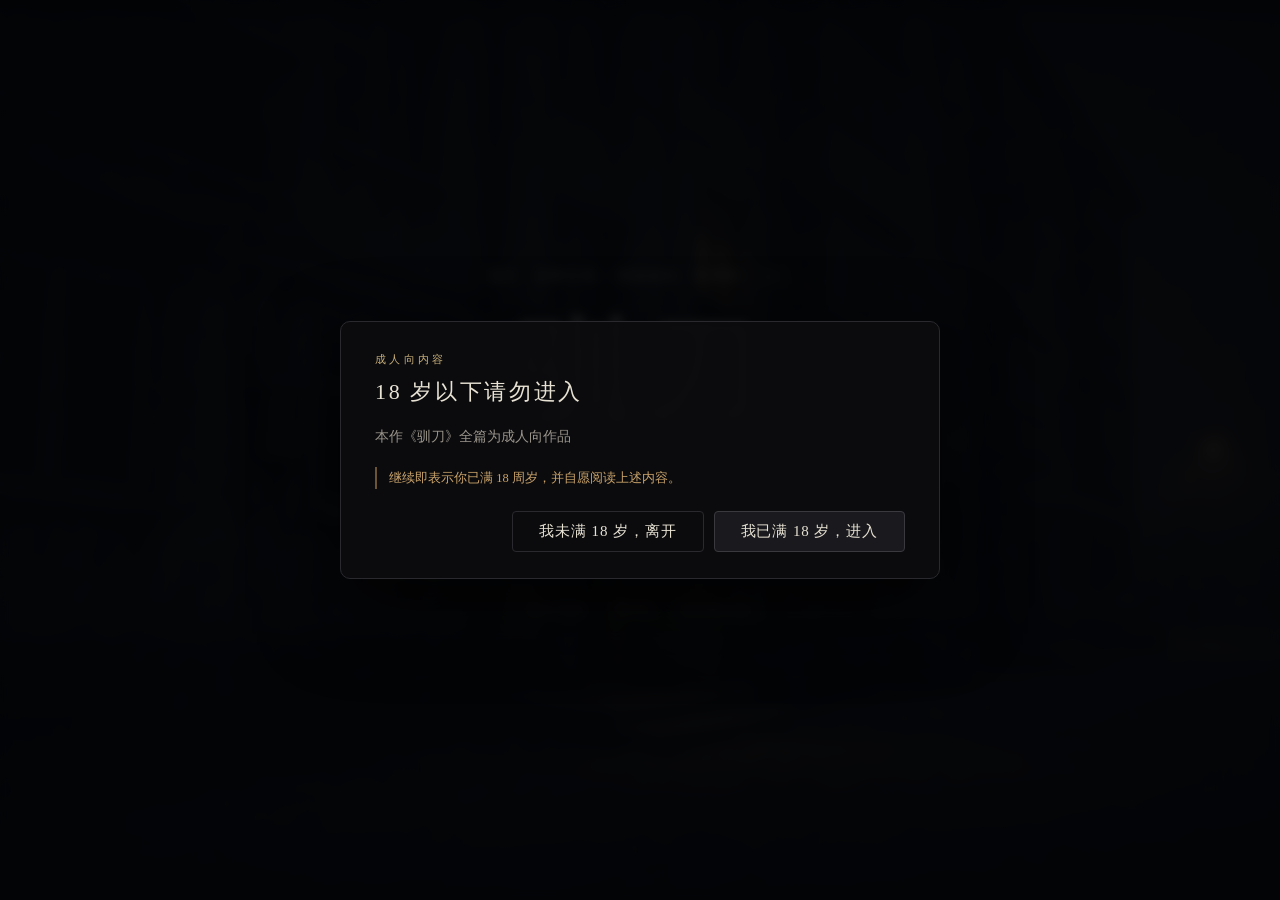
==== game/index.html @ f6200457 "v0.12：终章补上郑维成对峙戏，反派终于出场 04_扩章清单里的第一批。原来两条线第 6 章的流程是：   书房商量 → 找刘姐取证 → 回家 → 判定 8 个结局 郑维成从头到尾没露面，玩家查了六" ====
<!DOCTYPE html>
<html lang="zh-CN">
<head>
<meta charset="UTF-8">
<meta name="viewport" content="width=device-width, initial-scale=1.0, viewport-fit=cover">
<meta name="theme-color" content="#0a0b0d">
<meta name="color-scheme" content="dark">
<meta name="format-detection" content="telephone=no">
<meta name="apple-mobile-web-app-capable" content="yes">
<meta name="apple-mobile-web-app-status-bar-style" content="black-translucent">
<meta name="apple-mobile-web-app-title" content="驯刀">

<title>驯刀 · 现代都市文字游戏（18+）</title>
<meta name="description" content="《驯刀》是一部双线双视角的现代都市文字游戏。她是女儿，他是刀。二十个结局、二十七条称号、两篇手稿彩蛋，好感／执念／线索三维判定。全篇为成人向作品，仅面向 18 岁以上读者。">
<meta name="author" content="小妈不是妈">
<meta name="robots" content="index,follow">
<link rel="canonical" href="https://eryiwanwan.github.io/xundao/game/">

<!-- 社交卡片 -->
<meta property="og:type" content="website">
<meta property="og:site_name" content="驯刀">
<meta property="og:title" content="驯刀 · 现代都市文字游戏（18+）">
<meta property="og:description" content="双线双视角，二十个结局。她是女儿，他是刀。全篇成人向，18 岁以上可玩。">
<meta property="og:url" content="https://eryiwanwan.github.io/xundao/game/">
<meta property="og:image" content="https://eryiwanwan.github.io/xundao/game/assets/og.jpg">
<meta property="og:image:width" content="1200">
<meta property="og:image:height" content="630">
<meta property="og:locale" content="zh_CN">
<meta name="twitter:card" content="summary_large_image">
<meta name="twitter:title" content="驯刀 · 现代都市文字游戏（18+）">
<meta name="twitter:description" content="双线双视角，二十个结局。她是女儿，他是刀。全篇成人向，18 岁以上可玩。">
<meta name="twitter:image" content="https://eryiwanwan.github.io/xundao/game/assets/og.jpg">
<meta name="twitter:creator" content="@eryiwanwan">

<!-- 图标与站点清单（添加到主屏幕后全屏运行） -->
<link rel="icon" href="assets/favicon.png" type="image/png">
<link rel="apple-touch-icon" href="assets/apple-touch-icon.png">
<link rel="manifest" href="manifest.webmanifest">

<link rel="preload" as="image" href="assets/bg/title_stairs.jpg">
<link rel="stylesheet" href="style.css?v=017">
<style>
  /* 首屏底色：样式表加载完成前不要闪白 */
  html, body { margin: 0; background: #0a0b0d; color: #e8e6e3; }
  #boot {
    position: fixed; inset: 0; z-index: 999;
    display: flex; align-items: center; justify-content: center;
    background: #0a0b0d; color: #6f6a63;
    font: 400 13px/1.9 "Songti SC", "Noto Serif SC", serif;
    letter-spacing: .28em; transition: opacity .5s ease;
  }
  #boot.gone { opacity: 0; pointer-events: none; }
  .nojs { position: fixed; inset: 0; display: flex; align-items: center;
    justify-content: center; padding: 2em; text-align: center; }
</style>
</head>
<body>
  <div id="bg"></div>           <!-- 背景色层（兜底） -->
  <div id="bgimg"></div>         <!-- 背景图层（在背景色之上） -->
  <div id="chars"></div>         <!-- 立绘层（在背景图之上，文字之下） -->
  <div id="hud"></div>
  <div id="stage"></div>
  <audio id="bgm" loop preload="auto"></audio>   <!-- 背景音乐 -->
  <audio id="sfx" preload="none"></audio>       <!-- 单次音效 -->

  <div id="boot">正在落雪</div>
  <noscript>
    <div class="nojs">《驯刀》需要 JavaScript 才能阅读。<br>请在浏览器设置里开启后刷新页面。</div>
  </noscript>

  <!-- 顺序很重要：先加载彩蛋数据与剧情数据，再加载引擎 -->
  <script src="eggs.js?v=017"></script>
  <script src="story.js?v=017"></script>
  <script src="engine.js?v=017"></script>
  <script>
    /* 引擎渲染完封面后收起启动遮罩；网络慢也不卡住入口 */
    (function(){
      var b = document.getElementById('boot');
      function hide(){
        if(!b || b.classList.contains('gone')) return;
        b.classList.add('gone');
        setTimeout(function(){ if(b.parentNode) b.parentNode.removeChild(b); }, 600);
      }
      if(document.readyState === 'complete') setTimeout(hide, 120);
      else window.addEventListener('load', function(){ setTimeout(hide, 120); });
      setTimeout(hide, 2500);
    })();
  </script>
</body>
</html>
---- game/style.css ----
/* 驯刀 · Demo 样式（夜色悬疑向，扁平，无装饰特效） */

* { box-sizing: border-box; margin: 0; padding: 0; }
:root{
  --bg: #0a0b0d;
  --ink: #e8e2d4;
  --ink-dim: #9a948a;
  --line: #2a2a2e;
  --wan: #9fb8d4;   /* 万宁线强调：冷青蓝 */
  --jiang: #d49b8a; /* 江野线强调：钝红 */
  --accent: #c9b07a;
}
html, body { height: 100%; }
body{
  background: var(--bg);
  color: var(--ink);
  font-family: "Noto Serif SC","Source Han Serif SC","Songti SC","SimSun",serif;
  -webkit-font-smoothing: antialiased;
  overflow: hidden;
}
#bg{
  position: fixed; inset: 0; z-index: 0;
  background: #0a0b0d;
  transition: background 1.2s ease;
}
/* 背景图层：在 #bg 之上，无素材时透明露出背景色 */
#bgimg{
  position: fixed; inset: 0; z-index: 1;
  background-repeat: no-repeat;
  background-size: cover;
  background-position: center;
  opacity: 0;
  transition: opacity 1.2s ease, background-image .6s ease;
  pointer-events: none;
}
/* 立绘层：在背景图之上，文字之下；可叠加多个角色（左/右） */
#chars{
  position: fixed; inset: 0; z-index: 3;
  pointer-events: none;
}
#chars .char{
  position: absolute;
  bottom: 0;                          /* 全身立绘脚着地 */
  width: 38vw; height: 100vh;         /* 收窄：人物不占满屏幕，契合场景比例 */
  max-width: 520px;
  min-width: 280px;
  background-repeat: no-repeat;
  background-position: bottom center; /* 图底部贴屏幕底部，人物头在中上部 */
  background-size: contain;
  filter: drop-shadow(0 6px 20px rgba(0,0,0,.5));
  opacity: 0;
  animation: char-in .5s ease forwards;
}
#chars .char.left{ left: 2vw; }
#chars .char.right{ right: 2vw; }
@keyframes char-in{ from{opacity:0; transform: translateY(8px)} to{opacity:1; transform:none} }
#hud{
  position: fixed; top: 0; left: 0; right: 0; z-index: 10;
  display: flex; justify-content: space-between; align-items: center;
  padding: 14px 22px; font-size: 13px; color: var(--ink-dim);
  background: linear-gradient(to bottom, rgba(0,0,0,.5), transparent);
  pointer-events: none;
}
#hud .hud-left{ letter-spacing: .12em; }
#hud .hud-right{ display: flex; align-items: center; gap: 14px; pointer-events: auto; }
.chip{ padding: 3px 10px; border: 1px solid var(--line); border-radius: 14px; }
.chip b{ color: var(--accent); margin-left: 4px; }
.mini{
  background: transparent; color: var(--ink-dim); border: 1px solid var(--line);
  padding: 4px 12px; border-radius: 14px; font-size: 12px; cursor: pointer;
  font-family: inherit;
}
.mini:hover{ color: var(--ink); border-color: #444; }

#stage{
  position: relative; z-index: 5;
  min-height: 100vh; display: flex; align-items: center; justify-content: center;
  padding: 60px 24px 40px;
}

/* ---------- 标题屏 ---------- */
.title-wrap{ text-align: center; max-width: 560px; }
.title-main{
  font-size: 64px; letter-spacing: .3em; font-weight: 500;
  color: var(--ink); margin-bottom: 14px;
  text-indent: .3em;
}
.title-sub{ color: var(--ink-dim); font-size: 15px; letter-spacing: .1em; margin-bottom: 4px; }
.title-ver{ color: #5a5650; font-size: 12px; margin-bottom: 38px; }
.btn-row{ display: flex; gap: 12px; justify-content: center; flex-wrap: wrap; margin-bottom: 28px; }
.btn{
  background: transparent; color: var(--ink); border: 1px solid var(--line);
  padding: 10px 26px; font-size: 15px; border-radius: 4px; cursor: pointer;
  font-family: inherit; letter-spacing: .06em;
}
.btn:hover{ border-color: var(--accent); color: var(--accent); }
.btn.primary{ background: #1a1a1e; border-color: #3a3a3e; }
.btn.ghost{ color: var(--ink-dim); border-color: transparent; }
.btn.ghost:hover{ color: var(--ink); border-color: var(--line); }
.title-tip{ color: #555048; font-size: 12px; }
.title-devlink{ margin-top: 22px; }
.title-devlink a{ color: #5a5650; font-size: 12px; text-decoration: none; border-bottom: 1px dashed #3a3a3e; }
.title-devlink a:hover{ color: var(--accent); border-color: var(--accent); }

/* ---------- 视角选择 ---------- */
.ls-wrap{
  text-align: center; max-width: 880px;
  background: rgba(9,9,12,.90); border: 1px solid var(--line);
  border-radius: 12px; padding: 40px 44px; box-shadow: 0 24px 70px rgba(0,0,0,.6);
}
.ls-title{ font-size: 18px; color: var(--ink-dim); letter-spacing: .2em; margin-bottom: 36px; }
.ls-cards{ display: flex; gap: 24px; justify-content: center; flex-wrap: wrap; margin-bottom: 36px; }
.ls-card{
  width: 280px; padding: 30px 26px; border: 1px solid var(--line); border-radius: 8px;
  cursor: pointer; text-align: left; background: rgba(22,22,27,.82);
  transition: transform .2s, border-color .2s;
}
.ls-card:hover{ transform: translateY(-4px); }
.ls-card.wan:hover{ border-color: var(--wan); }
.ls-card.jiang:hover{ border-color: var(--jiang); }
.ls-name{ font-size: 30px; letter-spacing: .12em; margin-bottom: 6px; }
.ls-card.wan .ls-name{ color: var(--wan); }
.ls-card.jiang .ls-name{ color: var(--jiang); }
.ls-tag{ font-size: 13px; color: var(--ink-dim); letter-spacing: .1em; margin-bottom: 18px; }
.ls-desc{ font-size: 14px; line-height: 1.8; color: var(--ink); }

/* ---------- 问卷 ---------- */
.quiz-wrap{
  max-width: 620px; width: 100%; text-align: center;
  background: rgba(9,9,12,.90); border: 1px solid var(--line);
  border-radius: 12px; padding: 44px 48px; box-shadow: 0 24px 70px rgba(0,0,0,.6);
}
.quiz-progress{ color: var(--ink-dim); font-size: 12px; letter-spacing: .2em; margin-bottom: 30px; }
.quiz-q{ font-size: 22px; line-height: 1.8; margin-bottom: 34px; color: var(--ink); }
.quiz-opts{ display: flex; flex-direction: column; gap: 12px; }
.q-opt{
  background: rgba(26,26,31,.85); border: 1px solid var(--line); color: var(--ink);
  padding: 14px 20px; border-radius: 6px; cursor: pointer; font-family: inherit;
  font-size: 15px; text-align: left; display: flex; justify-content: space-between; align-items: center;
  transition: border-color .15s, background .15s;
}
.q-opt:hover{ border-color: var(--accent); background: rgba(40,38,30,.4); }
/* 问卷选项不再显示好感度数值（q-fav 已废弃） */

/* ---------- 正文 ---------- */
/* 全屏压暗层：让文字在复杂背景图上依然清晰；只在有对话框/选项时出现 */
.dialog::before, .choice-wrap::before{
  content: ""; position: fixed; inset: 0; z-index: -1; pointer-events: none;
  background:
    linear-gradient(to top, rgba(4,5,7,.95) 0%, rgba(4,5,7,.88) 26%, rgba(4,5,7,.62) 48%, rgba(4,5,7,.20) 70%, rgba(4,5,7,0) 88%),
    radial-gradient(130% 90% at 50% 100%, rgba(4,5,7,.50) 0%, rgba(4,5,7,0) 58%);
}
.dialog{
  max-width: 720px; width: 100%; cursor: pointer;
  display: flex; flex-direction: column; gap: 14px;
  align-self: flex-end;            /* 文字落在屏幕下方（叠在压暗层最深处） */
  margin-bottom: 5vh;
}
.speaker{ font-size: 14px; letter-spacing: .15em; color: var(--accent);
  text-shadow: 0 2px 12px rgba(0,0,0,.9); }
.dialog.wan .speaker{ color: var(--wan); }
.text{ font-size: 19px; line-height: 2; color: var(--ink); min-height: 1.5em;
  text-shadow: 0 2px 14px rgba(0,0,0,.92), 0 0 2px rgba(0,0,0,.65); }
.text.letter{
  font-style: italic; color: var(--accent);
  border-left: 2px solid var(--accent); padding-left: 16px; margin-left: 4px;
}
.cursor{ align-self: flex-end; color: var(--ink-dim); font-size: 12px; animation: blink 1.1s infinite; }
@keyframes blink{ 0%,50%{opacity:1} 51%,100%{opacity:0} }

/* ---------- 选项 ---------- */
.choice-wrap{ max-width: 680px; width: 100%; align-self: flex-end; margin-bottom: 6vh; }
.choice-q{ font-size: 16px; color: var(--ink-dim); margin-bottom: 20px; letter-spacing: .08em; }
.choice-opts{ display: flex; flex-direction: column; gap: 12px; }
.c-opt{
  background: rgba(24,24,29,.80); border: 1px solid var(--line); color: var(--ink);
  padding: 16px 20px; border-radius: 6px; cursor: pointer; font-family: inherit;
  text-align: left; display: flex; flex-direction: column; gap: 6px;
  transition: border-color .15s, background .15s;
}
.c-opt:hover{ border-color: var(--accent); background: rgba(40,38,30,.4); }
.c-opt-label{ font-size: 16px; line-height: 1.6; }
/* 选项不再显示补充说明和好感度（c-hint 已废弃） */

/* ---------- 结算 ---------- */
.end-wrap{
  max-width: 620px; width: 100%; text-align: center;
  background: rgba(10,10,13,.95); border: 1px solid var(--line);
  border-radius: 10px; padding: 34px 36px; max-height: 86vh; overflow-y: auto;
  box-shadow: 0 24px 70px rgba(0,0,0,.65);
}
.end-wrap::-webkit-scrollbar{ width: 6px; }
.end-wrap::-webkit-scrollbar-thumb{ background: #2a2a2e; border-radius: 3px; }
.end-chap{ font-size: 28px; letter-spacing: .2em; color: var(--accent); margin-bottom: 16px; }
.end-fav{ font-size: 18px; color: var(--ink); margin-bottom: 6px; }
.end-fav b{ font-size: 32px; color: var(--accent); }
.end-thr{ color: var(--ink-dim); font-size: 13px; }
.end-title{ color: var(--ink-dim); font-size: 13px; letter-spacing: .15em; margin: 30px 0 14px; }
.end-log{ text-align: left; background: rgba(20,20,24,.4); border: 1px solid var(--line); border-radius: 6px; padding: 18px 20px; margin-bottom: 24px; }
.log-row{ font-size: 13px; line-height: 1.9; color: var(--ink); }
.log-tag{ display: inline-block; width: 42px; color: var(--ink-dim); font-size: 11px; }
/* 结算回溯不再显示每项好感度加减（log-fav 已废弃） */
.end-note{ color: var(--ink-dim); font-size: 13px; margin-bottom: 28px; line-height: 1.8; }

/* ============================================================
   v0.4 新增：封面 / 图鉴 / 称号 / 番外 / 结局结算
   ============================================================ */

/* ---------- 封面 ---------- */
.cover{
  --pad-x: clamp(22px, 7vw, 118px);
  position: relative; width: 100%;
  flex: 1 1 auto; align-self: stretch;      /* 撑满 #stage 内容区，避免 vh 计算误差 */
  display: flex; flex-direction: column;
  align-items: center; justify-content: center;
  padding: 0 var(--pad-x) clamp(18px, 4vh, 40px);
  text-align: center;
}
.scrim{
  position: fixed; inset: 0; z-index: -1; pointer-events: none;
  background:
    radial-gradient(118% 88% at 50% 46%, rgba(6,7,9,.34) 0%, rgba(6,7,9,.66) 56%, rgba(6,7,9,.92) 100%),
    linear-gradient(0deg, rgba(6,7,9,.86) 0%, rgba(6,7,9,.22) 46%, rgba(6,7,9,.40) 100%);
}
.cover-inner{
  position: relative; z-index: 2; width: 100%;
  display: flex; flex-direction: column; align-items: center;
  text-align: center;
}

/* 顶部：类型说明 + 分级角标，同一行居中 */
.cover-top{
  display: flex; align-items: center; justify-content: center;
  flex-wrap: wrap; gap: 8px 14px;
  margin-bottom: clamp(14px, 2.8vh, 26px);
}
.cover-kicker{
  font-size: clamp(11px, 1vw, 13px); letter-spacing: .18em;
  color: #b1a897; line-height: 1.7;
}
.cover-rating{
  flex: 0 0 auto; font-size: 10.5px; letter-spacing: .12em; color: #c9b07a;
  border: 1px solid #4a4234; border-radius: 2px; padding: 2px 7px; opacity: .9;
}

/* 主标题 */
.cover-title{
  font-size: clamp(58px, 8.8vw, 126px);
  font-weight: 500; line-height: 1; letter-spacing: .12em; text-indent: .12em;
  color: #f7f1e5;
  text-shadow: 0 10px 50px rgba(0,0,0,.78);
  margin-bottom: clamp(14px, 2.2vh, 22px);
}
.cover-rule{
  width: 96px; height: 1px; margin: 0 auto clamp(14px, 2.4vh, 20px);
  background: linear-gradient(90deg, transparent 0%, var(--accent) 50%, transparent 100%);
}
.cover-quote{
  font-size: clamp(13px, 1.15vw, 15px); line-height: 1.95; letter-spacing: .05em;
  color: #b4ac9d; max-width: 30em; margin: 0 auto clamp(22px, 4.4vh, 38px);
}

/* 按钮 */
.cover-btns{
  display: flex; flex-wrap: wrap; justify-content: center;
  gap: 10px; max-width: 700px; margin: 0 auto clamp(18px, 3.2vh, 26px);
}
.cover-btns .btn{
  min-width: 116px; padding: 11px 22px; font-size: 15px;
  background: rgba(12,12,15,.55); border-color: rgba(255,255,255,.10);
  -webkit-backdrop-filter: blur(6px); backdrop-filter: blur(6px);
}
.cover-btns .btn:hover{ background: rgba(30,28,23,.72); border-color: rgba(201,176,122,.5); }
.cover-btns .btn.primary{
  background: linear-gradient(180deg, rgba(68,58,39,.92), rgba(34,30,22,.94));
  border-color: #7a6640; color: #f4ead4;
}
.cover-btns .btn.primary:hover{ border-color: var(--accent); background: linear-gradient(180deg, rgba(82,70,46,.95), rgba(40,35,25,.95)); }
.btn-badge{ font-size: 11px; color: #8d877c; margin-left: 8px; letter-spacing: .02em; }
.cover-btns .btn.primary .btn-badge{ color: #cbb27d; }

/* 底部小链接：居中一行 */
.cover-devlink{
  display: flex; flex-wrap: wrap; align-items: center; justify-content: center;
  gap: 6px 12px; font-size: 11.5px;
}
.cover-devlink .sep{ color: #35322d; }
.cover-devlink a{ color: #6f6962; text-decoration: none; border-bottom: 1px dashed #35322d; }
.cover-devlink a:hover{ color: var(--accent); border-color: var(--accent); }
.cover .dot{ color: #3f3b36; }

/* ---------- 通用面板（图鉴 / 称号 / 番外） ---------- */
.panel-wrap{
  width: 100%; max-width: 1000px; max-height: 86vh;
  display: flex; flex-direction: column; text-align: left;
  background: rgba(10,10,13,.96); border: 1px solid var(--line); border-radius: 10px;
  box-shadow: 0 24px 70px rgba(0,0,0,.65); backdrop-filter: blur(10px);
}
.panel-head{
  display: flex; justify-content: space-between; align-items: center;
  padding: 18px 22px 14px; border-bottom: 1px solid var(--line);
}
.panel-title{ font-size: 20px; letter-spacing: .2em; color: var(--ink); }
.panel-sub{ font-size: 12px; color: var(--ink-dim); letter-spacing: .1em; margin-left: 10px; }
.tabs{ display: flex; gap: 8px; padding: 14px 22px 4px; flex-wrap: wrap; }
.tab{
  background: transparent; border: 1px solid var(--line); color: var(--ink-dim);
  padding: 6px 14px; border-radius: 14px; font-size: 13px; cursor: pointer; font-family: inherit;
}
.tab b{ color: #6f6a62; font-weight: 400; margin-left: 4px; }
.tab:hover{ color: var(--ink); }
.tab.on{ color: var(--accent); border-color: var(--accent); }
.tab.on b{ color: var(--accent); }
.panel-body{ overflow-y: auto; padding: 16px 22px 22px; }
.panel-body::-webkit-scrollbar{ width: 6px; }
.panel-body::-webkit-scrollbar-thumb{ background: #2a2a2e; border-radius: 3px; }
.panel-tip{ margin-top: 22px; font-size: 12px; color: #5a5650; text-align: center; }

.grid{ display: grid; grid-template-columns: repeat(auto-fill, minmax(190px, 1fr)); gap: 14px; }
.card{ background: rgba(24,24,28,.85); border: 1px solid var(--line); border-radius: 8px; padding: 10px; }
.thumb{
  height: 112px; border-radius: 5px; margin-bottom: 10px;
  background-color: #0b0c0f; background-size: cover; background-position: center;
}
.thumb.char{ height: 156px; background-size: contain; background-repeat: no-repeat; background-position: bottom center; }
.card.locked .thumb{ filter: grayscale(1) brightness(.28); }
.card-name{ font-size: 14px; color: var(--ink); margin-bottom: 6px; letter-spacing: .05em; }
.card-desc{ font-size: 12px; line-height: 1.7; color: var(--ink-dim); }
.card.locked .card-name, .card.locked .card-desc{ color: #57524b; }

.lore-list{ display: flex; flex-direction: column; gap: 12px; }
.lore-item{ border-left: 2px solid var(--accent); padding: 2px 0 2px 14px; }
.lore-item.locked{ border-color: #2a2a2e; }
.lore-name{ font-size: 14px; color: var(--ink); margin-bottom: 4px; letter-spacing: .06em; }
.lore-item.locked .lore-name{ color: #4a4640; }
.lore-desc{ font-size: 12.5px; line-height: 1.85; color: var(--ink-dim); }

.title-list{ display: flex; flex-direction: column; gap: 10px; }
.title-row{ display: flex; gap: 14px; align-items: flex-start; background: rgba(24,24,28,.85); border: 1px solid var(--line); border-radius: 8px; padding: 13px 16px; }
.tr-badge{ color: var(--accent); font-size: 14px; line-height: 1.5; width: 12px; }
.title-row.locked .tr-badge{ color: #3a3a3e; }
.tr-name{ font-size: 14px; color: var(--ink); margin-bottom: 4px; letter-spacing: .1em; }
.title-row.locked .tr-name{ color: #57524b; }
.tr-desc{ font-size: 12.5px; color: var(--ink-dim); line-height: 1.7; }

.ex-list{ display: flex; flex-direction: column; gap: 12px; }
.ex-card{
  position: relative; background: rgba(24,24,28,.85); border: 1px solid var(--line);
  border-radius: 8px; padding: 18px 20px 34px; cursor: pointer;
  transition: border-color .15s, transform .15s;
}
.ex-card:hover{ border-color: var(--accent); transform: translateX(2px); }
.ex-card.locked{ cursor: default; opacity: .58; }
.ex-card.locked:hover{ border-color: var(--line); transform: none; }
.ex-name{ font-size: 19px; letter-spacing: .1em; color: var(--ink); margin-bottom: 5px; }
.ex-sub{ font-size: 12px; color: var(--ink-dim); letter-spacing: .1em; margin-bottom: 10px; }
.ex-desc{ font-size: 13.5px; line-height: 1.8; color: var(--ink-dim); }
.ex-go{ position: absolute; right: 18px; bottom: 14px; font-size: 12px; color: var(--accent); }
.ex-lock{ position: absolute; right: 18px; bottom: 14px; font-size: 12px; color: #4a4640; }

/* ---------- 结局结算（覆盖旧 .end-* 规则） ---------- */
.end-kicker{ font-size: 12px; letter-spacing: .3em; color: var(--ink-dim); margin-bottom: 12px; }
.end-title{ font-size: 34px; letter-spacing: .16em; color: var(--accent); margin: 0 0 10px; font-weight: 500; }
.end-line{ font-size: 14px; color: var(--ink-dim); margin-bottom: 26px; line-height: 1.8; }
.end-sub{ font-size: 12px; color: #5a5650; letter-spacing: .22em; margin-bottom: 10px; }
.unlock-box{
  border: 1px solid #3b3427; background: rgba(52,45,30,.22);
  border-radius: 8px; padding: 14px 18px; margin-bottom: 24px; text-align: left;
}
.unlock-head{ font-size: 12px; color: var(--accent); letter-spacing: .22em; margin-bottom: 8px; }
.unlock-row{ font-size: 13px; color: var(--ink); line-height: 1.95; }
.unlock-row b{ color: var(--accent); margin-right: 10px; }
.unlock-row span{ color: var(--ink-dim); font-size: 12px; }


/* ---------- 手机竖屏（封面单独在文件末尾统一处理） ---------- */
@media (max-width: 620px){
  #stage{ padding: 52px 18px 24px; }
  .panel-wrap{ max-height: 88vh; max-height: 88dvh; }
  .grid{ grid-template-columns: repeat(auto-fill, minmax(140px, 1fr)); gap: 10px; }
  .thumb{ height: 92px; }
  .thumb.char{ height: 120px; }
  .dialog{ margin-bottom: 3vh; }
  .text{ font-size: 17px; line-height: 1.95; }
  .end-wrap{ padding: 26px 20px; }
  .end-title{ font-size: 26px; }
}

/* ============================================================
   v0.5：成人向开关 / 年龄确认
   ============================================================ */
.adult-link{ color: #5a5650; }
.adult-link.on{ color: var(--accent); border-color: #4a4234; }
.adult-link.on::before{ content: "18+ · "; color: var(--accent); letter-spacing: .06em; }

.age-mask{
  position: fixed; inset: 0; z-index: 90;
  display: flex; align-items: center; justify-content: center;
  background: rgba(3,4,6,.86); backdrop-filter: blur(6px);
  animation: ageIn .18s ease-out;
}
@keyframes ageIn{ from{ opacity: 0; } to{ opacity: 1; } }
.age-box{
  width: min(600px, calc(100vw - 48px));
  background: rgba(12,12,15,.98); border: 1px solid var(--line);
  border-radius: 10px; padding: 30px 34px 26px; text-align: left;
  box-shadow: 0 30px 80px rgba(0,0,0,.7);
}
.age-kicker{ font-size: 11px; letter-spacing: .3em; color: var(--accent); margin-bottom: 10px; }
.age-title{ font-size: 22px; letter-spacing: .12em; color: var(--ink); margin-bottom: 16px; }
.age-text{ font-size: 13.5px; line-height: 2.05; color: var(--ink-dim); margin-bottom: 16px; }
.age-warn{
  font-size: 12.5px; line-height: 1.8; color: #c9a36a;
  border-left: 2px solid #6b5535; padding-left: 12px; margin-bottom: 22px;
}
.age-btns{ display: flex; gap: 10px; justify-content: flex-end; flex-wrap: wrap; }

/* ---------- 福利码 ---------- */
.gift-input{
  width: 100%; box-sizing: border-box;
  background: rgba(255,255,255,.04); border: 1px solid var(--line);
  border-radius: 8px; padding: 12px 14px; margin-bottom: 8px;
  color: var(--ink); font-family: inherit; font-size: 15px; letter-spacing: .18em;
  outline: none; transition: border-color .16s ease, background .16s ease;
}
.gift-input::placeholder{ color: #5c5750; letter-spacing: .06em; }
.gift-input:focus{ border-color: var(--accent); background: rgba(255,255,255,.06); }
.gift-err{ min-height: 18px; font-size: 12px; color: #d4736a; margin-bottom: 12px; }
.gift-rows{ display: grid; gap: 8px; margin: 4px 0 20px; }
.gift-row{
  display: flex; align-items: baseline; justify-content: space-between;
  padding: 10px 14px; border: 1px solid var(--line); border-radius: 8px;
  background: rgba(255,255,255,.03); font-size: 13px; color: var(--ink-dim);
}
.gift-row b{ font-weight: 600; color: var(--accent); letter-spacing: .06em; }
.shake{ animation: giftShake .3s ease-in-out; }
@keyframes giftShake{
  0%,100%{ transform: translateX(0); }
  20%{ transform: translateX(-7px); }
  40%{ transform: translateX(6px); }
  60%{ transform: translateX(-4px); }
  80%{ transform: translateX(2px); }
}

@media (max-width: 620px){
  .age-box{ padding: 24px 20px 20px; }
  .age-title{ font-size: 19px; }
  .age-btns .btn{ flex: 1 1 100%; }
}

.hud-adult{
  display: inline-block; margin-left: 10px; padding: 1px 6px;
  font-size: 10px; letter-spacing: .12em; color: var(--accent);
  border: 1px solid #4a4234; border-radius: 3px; vertical-align: 2px;
}

/* ============================================================
   v0.6：18+ 正式版（无清水分支）/ 鸣谢页 / 离开页
   ============================================================ */
/* 封面分级角标：已随封面上移（见 .cover-rating），此处不再固定定位 */

/* 未满 18 岁离开后看到的页面 */
.bye-wrap{
  position: fixed; inset: 0; display: flex; align-items: center; justify-content: center;
  background: #08090b; color: var(--ink-dim); text-align: center; padding: 30px;
}
.bye-t{ font-size: 20px; letter-spacing: .2em; color: var(--ink); margin-bottom: 14px; }
.bye-s{ font-size: 13px; letter-spacing: .1em; line-height: 2; }

/* ---------- 鸣谢页 ---------- */
.cr-sec{ margin-bottom: 26px; }
.cr-sec:last-of-type{ margin-bottom: 12px; }
.cr-h{
  font-size: 13px; letter-spacing: .22em; color: var(--accent);
  padding-bottom: 8px; margin-bottom: 12px; border-bottom: 1px solid var(--line);
}
.cr-sub{ font-size: 12px; line-height: 1.9; color: #6f6a62; margin: -4px 0 14px; }
.cr-list{ display: flex; flex-direction: column; gap: 8px; }
.cr-row{ display: flex; gap: 14px; font-size: 13px; line-height: 1.8; }
.cr-role{ flex: 0 0 210px; color: var(--ink-dim); }
.cr-name{ flex: 1; color: var(--ink); }

.cr-items{ display: grid; grid-template-columns: repeat(auto-fill, minmax(300px, 1fr)); gap: 12px; }
.cr-item{
  background: rgba(24,24,28,.7); border: 1px solid var(--line);
  border-radius: 8px; padding: 12px 14px;
}
.cr-item-head{ display: flex; align-items: baseline; gap: 8px; margin-bottom: 6px; }
.cr-tag{
  flex: 0 0 auto; font-size: 10px; letter-spacing: .1em; color: #7fa38b;
  border: 1px solid #34503f; border-radius: 3px; padding: 1px 5px;
}
.cr-item-name{ font-size: 14px; color: var(--ink); line-height: 1.5; }
.cr-item-meta{ font-size: 12px; color: var(--ink-dim); display: flex; gap: 6px; flex-wrap: wrap; }
.cr-item-meta .dot{ color: #4a4640; }
.cr-item-note{ font-size: 11.5px; color: #6f6a62; margin-top: 6px; line-height: 1.7; }
.cr-link{
  display: inline-block; margin-top: 8px; font-size: 11.5px; color: #7d7870;
  text-decoration: none; border-bottom: 1px dotted #3a3833; word-break: break-all;
}
.cr-link:hover{ color: var(--accent); border-color: var(--accent); }

.cr-note{ font-size: 12.5px; line-height: 2; color: var(--ink-dim); }
.cr-texts{ list-style: none; display: flex; flex-direction: column; gap: 8px; }
.cr-texts li{
  font-size: 12.5px; line-height: 1.95; color: var(--ink-dim);
  padding-left: 12px; border-left: 1px solid #2f2d29;
}
.cr-foot{
  margin-top: 18px; padding-top: 14px; border-top: 1px solid var(--line);
  font-size: 11.5px; line-height: 1.9; color: #5a5650; text-align: center;
}
@media (max-width: 620px){
  .cr-role{ flex: 0 0 120px; }
  .cr-items{ grid-template-columns: 1fr; }
}

/* 鸣谢页里的推特署名（纯展示，不跳转） */
.cr-tw{
  display: inline-flex; align-items: center; gap: 6px;
  margin-left: 12px; font-size: 12px; color: #7d7870;
}
.tw-ico{ width: 12px; height: 12px; fill: currentColor; flex: 0 0 auto; }
@media (max-width: 620px){
  .cr-tw{ margin-left: 0; margin-top: 2px; }
  .cr-name{ display: flex; flex-direction: column; align-items: flex-start; }
}

/* ============================================================
   v0.7：标题页排版 + 全端自适应（手机 / iPad / 桌面）
   断点：≤390 小屏手机 / ≤620 手机 / ≤820 手机横屏·小平板 /
         ≤1100 iPad / 默认 桌面
   ============================================================ */

/* ---------- 基础：字体栈、视口单位、刘海安全区 ---------- */
html{ -webkit-text-size-adjust: 100%; text-size-adjust: 100%; }
body{
  font-family: "Noto Serif SC","Source Han Serif SC","Songti SC","STSong",
               "SimSun","Noto Serif CJK SC",serif;
  overscroll-behavior: none;
}
#stage{
  min-height: 100vh;
  min-height: 100dvh;
  padding-top: calc(60px + env(safe-area-inset-top, 0px));
  padding-bottom: calc(40px + env(safe-area-inset-bottom, 0px));
  padding-left: calc(24px + env(safe-area-inset-left, 0px));
  padding-right: calc(24px + env(safe-area-inset-right, 0px));
}
#hud{
  padding-top: calc(14px + env(safe-area-inset-top, 0px));
  padding-left: calc(22px + env(safe-area-inset-left, 0px));
  padding-right: calc(22px + env(safe-area-inset-right, 0px));
}
/* 立绘：按屏宽收放，不再固定 38vw + 最小 280px（手机上会顶到边） */
#chars .char{ width: min(42vw, 520px); min-width: 0; height: 100vh; height: 100dvh; }

/* 正文与选项：底部避开手势条 */
.dialog{ margin-bottom: max(5vh, calc(env(safe-area-inset-bottom, 0px) + 14px)); }
.choice-wrap{ margin-bottom: max(6vh, calc(env(safe-area-inset-bottom, 0px) + 18px)); }

/* ---------- iPad 竖屏 / 横屏 / 小笔记本（≤1100px） ---------- */
@media (max-width: 1100px){
  .cover{ --pad-x: clamp(30px, 6vw, 76px); }
  .cover-title{ font-size: clamp(72px, 9.4vw, 112px); }
  .cover-quote{ font-size: 14px; }
  #chars .char{ width: min(60vw, 470px); background-size: auto 86%; }
  .panel-wrap{ max-width: 94vw; max-height: 88vh; max-height: 88dvh; }
  .panel-title{ font-size: 19px; }
  .ls-wrap{ max-width: 92vw; padding: 34px 30px; }
  .ls-card{ width: 258px; padding: 26px 22px; }
  .quiz-wrap{ max-width: 90vw; padding: 36px 34px; }
  .end-wrap{ max-width: 86vw; }
  .grid{ grid-template-columns: repeat(auto-fill, minmax(170px, 1fr)); }
  .cr-items{ grid-template-columns: repeat(auto-fill, minmax(260px, 1fr)); }
}

/* ---------- 手机（≤620px） ---------- */
@media (max-width: 620px){
  #stage{
    padding-top: calc(50px + env(safe-area-inset-top, 0px));
    padding-bottom: calc(20px + env(safe-area-inset-bottom, 0px));
    padding-left: calc(18px + env(safe-area-inset-left, 0px));
    padding-right: calc(18px + env(safe-area-inset-right, 0px));
  }
  /* 封面：顶部一行小字 + 大标题 + 双列按钮 + 紧凑脚注 */
  .cover{ --pad-x: 20px; padding-bottom: calc(16px + env(safe-area-inset-bottom, 0px)); }
  .cover-top{ gap: 8px 10px; margin-bottom: 10px; }
  .cover-kicker{ font-size: 10.5px; letter-spacing: .13em; }
  .cover-title{ font-size: clamp(52px, 14.5vw, 86px); }
  .cover-rule{ width: 68px; margin-bottom: 12px; }
  .cover-quote{ font-size: 12.5px; line-height: 1.9; margin-bottom: 22px; max-width: 100%; }
  .cover-btns{ display: grid; grid-template-columns: 1fr 1fr; gap: 8px; margin-bottom: 16px; }
  .cover-btns .btn{ width: 100%; min-width: 0; padding: 12px 10px; font-size: 14.5px; }
  .cover-btns .btn:nth-child(odd):last-child{ grid-column: 1 / -1; }
  .btn-badge{ font-size: 10.5px; margin-left: 6px; }
  .cover-devlink{ font-size: 10.5px; gap: 4px 10px; margin-top: 8px; }

  #chars .char{ width: 92vw; background-size: auto 84%; }
  .dialog{ max-width: 100%; }
  .text{ font-size: 17px; line-height: 1.9; }
  .grid{ grid-template-columns: repeat(2, 1fr); gap: 10px; }
  .thumb{ height: 88px; }
  .thumb.char{ height: 116px; }
  .card{ padding: 9px; }
  .card-name{ font-size: 13px; }
  .card-desc{ font-size: 11.5px; line-height: 1.65; }
  .speaker{ font-size: 13px; }
  .choice-wrap{ max-width: 100%; }
  .c-opt{ padding: 14px 16px; }
  .c-opt-label{ font-size: 15.5px; }

  .panel-wrap{ max-width: 100%; max-height: 90vh; max-height: 90dvh; border-radius: 8px; }
  .panel-head{ padding: 14px 16px 12px; }
  .panel-title{ font-size: 17px; letter-spacing: .14em; }
  .panel-body{ padding: 12px 16px 18px; }
  .tabs{ padding: 12px 16px 2px; }
  .ls-wrap{ padding: 26px 20px; }
  .ls-title{ font-size: 15px; letter-spacing: .14em; margin-bottom: 22px; }
  .ls-cards{ gap: 14px; margin-bottom: 22px; }
  .ls-card{ width: 100%; padding: 22px 20px; }
  .ls-name{ font-size: 26px; }
  .quiz-wrap{ padding: 26px 20px; }
  .quiz-q{ font-size: 18px; line-height: 1.85; margin-bottom: 22px; }
  .q-opt{ padding: 13px 16px; font-size: 14.5px; }
  .end-wrap{ max-width: 100%; padding: 24px 20px; }
  .end-title{ font-size: 24px; }
  .age-box{ padding: 22px 20px 18px; }
  .cr-role{ flex: 0 0 108px; }
}

/* ---------- 小屏手机（≤390px，iPhone SE 等） ---------- */
@media (max-width: 380px){
  .cover-title{ font-size: clamp(46px, 13.5vw, 54px); }
  .cover-kicker{ font-size: 10px; letter-spacing: .1em; }
  .cover-btns .btn{ font-size: 13.5px; padding: 11px 8px; }
  .text{ font-size: 16.5px; }
  .cover-devlink{ font-size: 10px; }
}

/* ---------- 手机横屏 / 矮屏（高度紧张，压掉纵向留白） ---------- */
@media (orientation: landscape) and (max-height: 560px){
  #stage{
    padding-top: calc(44px + env(safe-area-inset-top, 0px));
    padding-bottom: calc(10px + env(safe-area-inset-bottom, 0px));
  }
  .cover{ --pad-x: 28px; padding-bottom: 10px; }
  .cover-top{ margin-bottom: 8px; }
  .cover-title{ font-size: clamp(40px, 7.2vw, 64px); margin-bottom: 8px; }
  .cover-rule{ display: none; }
  .cover-quote{ display: none; }
  .cover-btns{ flex-wrap: wrap; margin-bottom: 10px; }
  .cover-btns .btn{ padding: 10px 16px; font-size: 14px; }
  .dialog{ margin-bottom: 8px; }
  .panel-wrap{ max-height: 94dvh; }
  #chars .char{ width: min(40vw, 420px); background-size: auto 96%; }
}

/* ---------- 触屏设备：去掉悬停位移，加大点击面积 ---------- */
@media (hover: none){
  .ex-card:hover{ transform: none; }
  .ls-card:hover{ transform: none; }
  .btn:active, .c-opt:active, .q-opt:active, .mini:active{ border-color: var(--accent); }
  .mini{ padding: 7px 14px; font-size: 12.5px; }
  .c-opt, .q-opt{ -webkit-tap-highlight-color: transparent; }
  .btn, .mini, .c-opt, .q-opt, .tab{ -webkit-tap-highlight-color: transparent; }
}

/* ============================================================
   0.9 版：跳过已读 / 结局复盘 / 选线进度
   ============================================================ */
.mini.on{ color: var(--accent); border-color: var(--accent); }
.ls-prog{ margin-top: 14px; font-size: 12px; color: #6f6a62; letter-spacing: .08em; }

.end-stats{
  text-align: left;
  background: rgba(20,20,24,.4);
  border: 1px solid var(--line);
  border-radius: 6px;
  padding: 16px 20px;
  margin-bottom: 26px;
}
.es-row{ display: flex; align-items: center; gap: 14px; margin: 10px 0; font-size: 12px; }
.es-k{ width: 34px; flex: 0 0 auto; color: var(--ink-dim); letter-spacing: .16em; }
.es-bar{ flex: 1; height: 4px; background: #24242a; border-radius: 2px; overflow: hidden; }
.es-bar i{ display: block; height: 100%; width: 0; background: var(--accent); border-radius: 2px; transition: width .6s ease; }
.es-bar i.hot{ background: #8d4a3a; }
.es-v{ width: 66px; flex: 0 0 auto; text-align: right; color: #8d877c; font-variant-numeric: tabular-nums; }
.es-dots{ flex: 1; display: flex; gap: 6px; }
.es-dots b{ width: 16px; height: 4px; background: #24242a; border-radius: 2px; }
.es-dots b.on{ background: var(--accent); }

@media (max-width: 640px){
  .end-stats{ padding: 14px 16px; }
  .es-row{ gap: 10px; }
  .es-v{ width: 58px; font-size: 11.5px; }
}

/* ---------- 手机端 HUD：三个按钮不要折行 ---------- */
.mini{ white-space: nowrap; }
@media (max-width: 640px){
  #hud{ padding: 10px 12px; font-size: 11px; }
  #hud .hud-left{ letter-spacing: .04em; max-width: 40vw; overflow: hidden; text-overflow: ellipsis; white-space: nowrap; }
  #hud .hud-right{ gap: 6px; }
  #hud .hud-right .mini{ padding: 5px 8px; font-size: 11px; letter-spacing: 0; }
  .hud-adult{ font-size: 9px; padding: 1px 4px; margin-left: 5px; }
}
@media (max-width: 640px){ .only-wide{ display: none; } }
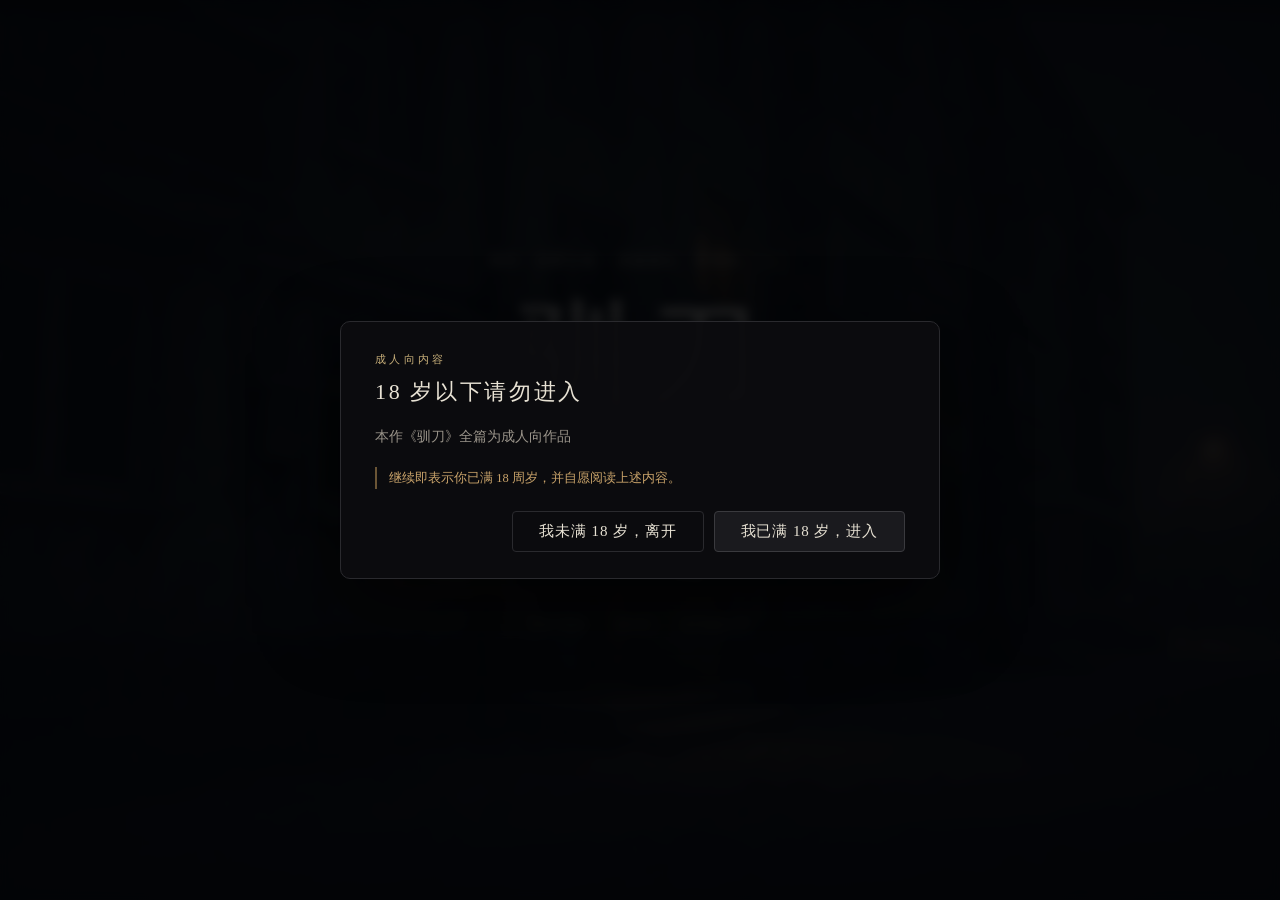
==== commit b8de7ee1: "v0.17：封面两行引文 + 番外可反复阅读 + 男主线 HE 改名 封面 - 「雾川的雪落下来，／没有一个人是干干净净地走的。」固定两行（span 分块）  番外阅读机制 - 番外不再套用「跳过已读" ====
--- a/game/index.html
+++ b/game/index.html
@@ -11,7 +11,7 @@
 <meta name="apple-mobile-web-app-title" content="驯刀">
 
 <title>驯刀 · 现代都市文字游戏（18+）</title>
-<meta name="description" content="《驯刀》是一部双线双视角的现代都市文字游戏。她是女儿，他是刀。二十个结局、二十七条称号、两篇手稿彩蛋，好感／执念／线索三维判定。全篇为成人向作品，仅面向 18 岁以上读者。">
+<meta name="description" content="《驯刀》是一部双线双视角的现代都市文字游戏。她是女儿，他是刀。二十一个结局、二十八条称号、四篇番外与彩蛋，好感／执念／线索三维判定。全篇为成人向作品，仅面向 18 岁以上读者。">
 <meta name="author" content="小妈不是妈">
 <meta name="robots" content="index,follow">
 <link rel="canonical" href="https://eryiwanwan.github.io/xundao/game/">
@@ -20,7 +20,7 @@
 <meta property="og:type" content="website">
 <meta property="og:site_name" content="驯刀">
 <meta property="og:title" content="驯刀 · 现代都市文字游戏（18+）">
-<meta property="og:description" content="双线双视角，二十个结局。她是女儿，他是刀。全篇成人向，18 岁以上可玩。">
+<meta property="og:description" content="双线双视角，二十一个结局。她是女儿，他是刀。全篇成人向，18 岁以上可玩。">
 <meta property="og:url" content="https://eryiwanwan.github.io/xundao/game/">
 <meta property="og:image" content="https://eryiwanwan.github.io/xundao/game/assets/og.jpg">
 <meta property="og:image:width" content="1200">
@@ -28,7 +28,7 @@
 <meta property="og:locale" content="zh_CN">
 <meta name="twitter:card" content="summary_large_image">
 <meta name="twitter:title" content="驯刀 · 现代都市文字游戏（18+）">
-<meta name="twitter:description" content="双线双视角，二十个结局。她是女儿，他是刀。全篇成人向，18 岁以上可玩。">
+<meta name="twitter:description" content="双线双视角，二十一个结局。她是女儿，他是刀。全篇成人向，18 岁以上可玩。">
 <meta name="twitter:image" content="https://eryiwanwan.github.io/xundao/game/assets/og.jpg">
 <meta name="twitter:creator" content="@eryiwanwan">
 
@@ -38,7 +38,7 @@
 <link rel="manifest" href="manifest.webmanifest">
 
 <link rel="preload" as="image" href="assets/bg/title_stairs.jpg">
-<link rel="stylesheet" href="style.css?v=017">
+<link rel="stylesheet" href="style.css?v=024">
 <style>
   /* 首屏底色：样式表加载完成前不要闪白 */
   html, body { margin: 0; background: #0a0b0d; color: #e8e6e3; }
@@ -69,9 +69,9 @@
   </noscript>
 
   <!-- 顺序很重要：先加载彩蛋数据与剧情数据，再加载引擎 -->
-  <script src="eggs.js?v=017"></script>
-  <script src="story.js?v=017"></script>
-  <script src="engine.js?v=017"></script>
+  <script src="eggs.js?v=024"></script>
+  <script src="story.js?v=024"></script>
+  <script src="engine.js?v=024"></script>
   <script>
     /* 引擎渲染完封面后收起启动遮罩；网络慢也不卡住入口 */
     (function(){
--- a/game/style.css
+++ b/game/style.css
@@ -259,6 +259,9 @@
   font-size: clamp(13px, 1.15vw, 15px); line-height: 1.95; letter-spacing: .05em;
   color: #b4ac9d; max-width: 30em; margin: 0 auto clamp(22px, 4.4vh, 38px);
 }
+/* 引文固定两行：第一行短、第二行长，压成一个稳的梯形 */
+.cover-quote span{ display: block; }
+.cover-quote span + span{ margin-top: .15em; }
 
 /* 按钮 */
 .cover-btns{
@@ -706,3 +709,134 @@
   .hud-adult{ font-size: 9px; padding: 1px 4px; margin-left: 5px; }
 }
 @media (max-width: 640px){ .only-wide{ display: none; } }
+
+
+/* ============================================================
+   v0.15：结局特效
+   六种气质各一套：HE 暖金光点 / 暗结局红雾 / 温和与普通淡入 /
+   疏离冷灰 / BE 一击闪红+抖 / 隐藏结局星尘
+   全部只用 transform 与 opacity，跑得动手机；尊重「减少动态效果」
+   ============================================================ */
+.end-wrap{ position: relative; isolation: isolate; }
+.end-fx{
+  position: absolute; inset: 0; pointer-events: none; overflow: hidden;
+  border-radius: 10px; z-index: -1;
+}
+.end-fx::before, .end-fx::after{
+  content: ""; position: absolute; inset: -14%;
+  opacity: 0;
+}
+
+/* 标题：从模糊到清晰，一股气提上来 */
+.end-title{
+  animation: endTitleIn .9s cubic-bezier(.2,.7,.2,1) both;
+  text-shadow: 0 0 26px rgba(0,0,0,.5);
+}
+@keyframes endTitleIn{
+  0%{ opacity: 0; filter: blur(10px); letter-spacing: .34em; transform: translateY(10px); }
+  100%{ opacity: 1; filter: blur(0); letter-spacing: .16em; transform: none; }
+}
+.end-kicker{ animation: fadeUp .7s ease-out both; }
+.end-line{ animation: fadeUp .7s ease-out .16s both; }
+.end-sub, .end-log, .end-stats{ animation: fadeUp .7s ease-out .26s both; }
+.unlock-box{ animation: fadeUp .7s ease-out .34s both; }
+@keyframes fadeUp{ from{ opacity:0; transform: translateY(8px);} to{ opacity:1; transform:none; } }
+
+/* ---------- 印章 ---------- */
+.end-seal{
+  position: absolute; right: 18px; top: 14px;
+  width: 62px; height: 62px; border-radius: 50%;
+  display: flex; align-items: center; justify-content: center;
+  font-size: 24px; letter-spacing: 0;
+  border: 1.5px solid currentColor; color: var(--accent);
+  opacity: .8; transform: rotate(-12deg);
+  animation: sealIn .8s cubic-bezier(.2,1.5,.4,1) .5s both;
+  mix-blend-mode: screen;
+}
+.end-seal::after{
+  content: ""; position: absolute; inset: 5px; border-radius: 50%;
+  border: 1px solid currentColor; opacity: .45;
+}
+@keyframes sealIn{
+  0%{ opacity: 0; transform: rotate(-32deg) scale(1.9); filter: blur(4px); }
+  60%{ opacity: .95; }
+  100%{ opacity: .82; transform: rotate(-12deg) scale(1); filter: blur(0); }
+}
+
+/* ---------- HE：暖金光晕 + 上升光点 ---------- */
+.fx-he .end-fx::before{
+  background: radial-gradient(60% 50% at 50% 32%, rgba(226,183,106,.20), rgba(226,183,106,0) 70%);
+  opacity: 1; animation: heGlow 6s ease-in-out infinite;
+}
+.fx-he .end-fx::after{
+  background:
+    radial-gradient(2px 2px at 12% 88%, rgba(232,200,140,.9), transparent 60%),
+    radial-gradient(2px 2px at 28% 96%, rgba(232,200,140,.7), transparent 60%),
+    radial-gradient(3px 3px at 44% 92%, rgba(232,200,140,.85), transparent 60%),
+    radial-gradient(2px 2px at 61% 99%, rgba(232,200,140,.6), transparent 60%),
+    radial-gradient(2px 2px at 78% 90%, rgba(232,200,140,.8), transparent 60%),
+    radial-gradient(3px 3px at 91% 95%, rgba(232,200,140,.5), transparent 60%);
+  opacity: .9;
+  animation: heMotes 9s linear infinite;
+}
+@keyframes heGlow{ 0%,100%{ opacity:.9; transform: scale(1); } 50%{ opacity:1; transform: scale(1.04); } }
+@keyframes heMotes{ 0%{ transform: translateY(0); opacity: 0; } 15%{ opacity: .9; } 100%{ transform: translateY(-120px); opacity: 0; } }
+
+/* ---------- 暗结局：红雾一呼一吸 ---------- */
+.fx-dark .end-fx::before{
+  background: radial-gradient(55% 45% at 50% 60%, rgba(150,38,32,.28), rgba(60,10,10,0) 72%);
+  opacity: 1; animation: darkBreath 7s ease-in-out infinite;
+}
+@keyframes darkBreath{ 0%,100%{ opacity:.55; } 50%{ opacity:1; } }
+
+/* ---------- BE：一击闪红 + 抖一下 ---------- */
+.fx-be .end-fx::before{
+  background: radial-gradient(80% 70% at 50% 50%, rgba(170,30,24,.42), rgba(0,0,0,0) 70%);
+  animation: beFlash 1.6s ease-out both;
+}
+.fx-be.end-wrap{ animation: beShock .55s cubic-bezier(.36,.07,.19,.97) .12s both; }
+@keyframes beFlash{ 0%{ opacity:0; } 12%{ opacity:1; } 100%{ opacity:.28; } }
+@keyframes beShock{
+  0%,100%{ transform: translate3d(0,0,0); }
+  20%{ transform: translate3d(-5px,2px,0); }
+  40%{ transform: translate3d(4px,-2px,0); }
+  60%{ transform: translate3d(-3px,1px,0); }
+  80%{ transform: translate3d(2px,0,0); }
+}
+
+/* ---------- 隐藏结局：星尘 ---------- */
+.fx-hidden .end-fx::before{
+  background:
+    radial-gradient(1.5px 1.5px at 15% 25%, rgba(255,255,255,.85), transparent 60%),
+    radial-gradient(1.5px 1.5px at 72% 18%, rgba(200,220,255,.75), transparent 60%),
+    radial-gradient(2px 2px at 38% 62%, rgba(255,255,255,.6), transparent 60%),
+    radial-gradient(1.5px 1.5px at 86% 74%, rgba(200,220,255,.65), transparent 60%),
+    radial-gradient(2px 2px at 52% 88%, rgba(255,255,255,.5), transparent 60%);
+  opacity: .8; animation: starTwinkle 5s ease-in-out infinite;
+}
+.fx-hidden .end-fx::after{
+  background: radial-gradient(60% 50% at 50% 42%, rgba(120,150,220,.16), transparent 72%);
+  opacity: 1; animation: heGlow 8s ease-in-out infinite;
+}
+@keyframes starTwinkle{ 0%,100%{ opacity:.45; } 50%{ opacity:.9; } }
+
+/* ---------- 疏离：冷灰下压 ---------- */
+.fx-cold .end-fx::before{
+  background: linear-gradient(180deg, rgba(120,140,170,.14), rgba(10,12,16,0) 65%);
+  opacity: 1; animation: fadeOnly 2.4s ease-out both;
+}
+/* ---------- 温和 / 普通：只淡入 ---------- */
+.fx-soft .end-fx::before, .fx-normal .end-fx::before{
+  background: radial-gradient(70% 60% at 50% 40%, rgba(180,180,190,.07), transparent 70%);
+  animation: fadeOnly 2s ease-out both;
+}
+@keyframes fadeOnly{ from{ opacity:0; } to{ opacity:1; } }
+
+/* ---------- 卷轴入场：整页轻轻推近 ---------- */
+.end-wrap{ animation: endWrapIn .8s ease-out both; }
+@keyframes endWrapIn{ from{ opacity:0; transform: scale(.985); } to{ opacity:1; transform:none; } }
+
+@media (prefers-reduced-motion: reduce){
+  .end-wrap, .end-title, .end-kicker, .end-line, .end-sub, .end-log, .end-stats,
+  .unlock-box, .end-seal, .end-fx::before, .end-fx::after{ animation: none !important; }
+}
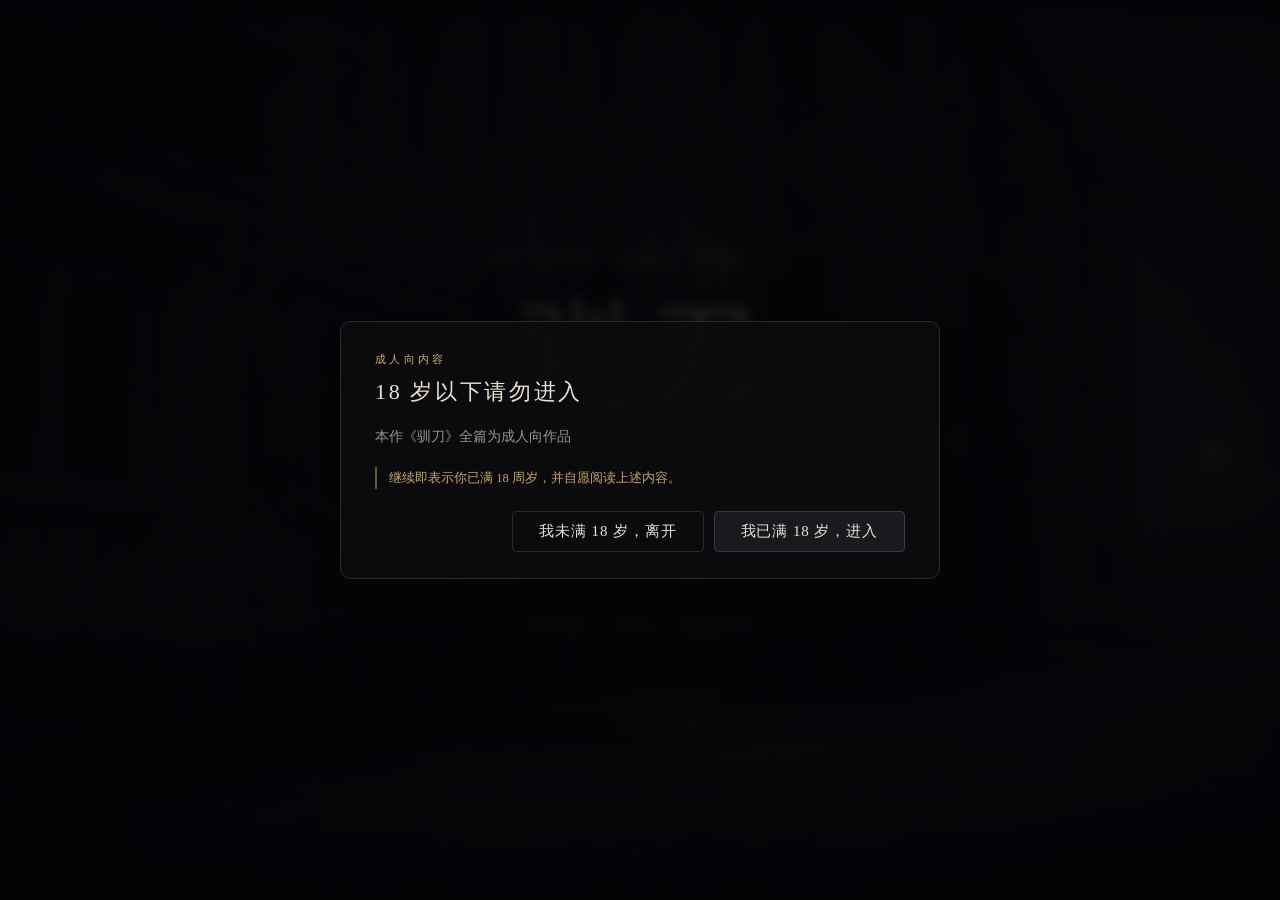
==== commit 20df6b64: "v0.19.1：丰富称号系统（28→38）+ 产物清单 - 新增 10 个称号：8 个覆盖 v0.19 新结局（线索满值/前期失败/中期失败）+ 2 个数值维度（查到底=线索满5、烧穿了=执念满100" ====
--- a/game/index.html
+++ b/game/index.html
@@ -11,7 +11,7 @@
 <meta name="apple-mobile-web-app-title" content="驯刀">
 
 <title>驯刀 · 现代都市文字游戏（18+）</title>
-<meta name="description" content="《驯刀》是一部双线双视角的现代都市文字游戏。她是女儿，他是刀。二十一个结局、二十八条称号、四篇番外与彩蛋，好感／执念／线索三维判定。全篇为成人向作品，仅面向 18 岁以上读者。">
+<meta name="description" content="《驯刀》是一部双线双视角的现代都市文字游戏。她是女儿，他是刀。二十九个结局、三十八条称号、四篇番外与彩蛋，好感／执念／线索三维判定。全篇为成人向作品，仅面向 18 岁以上读者。">
 <meta name="author" content="小妈不是妈">
 <meta name="robots" content="index,follow">
 <link rel="canonical" href="https://eryiwanwan.github.io/xundao/game/">
@@ -20,7 +20,7 @@
 <meta property="og:type" content="website">
 <meta property="og:site_name" content="驯刀">
 <meta property="og:title" content="驯刀 · 现代都市文字游戏（18+）">
-<meta property="og:description" content="双线双视角，二十一个结局。她是女儿，他是刀。全篇成人向，18 岁以上可玩。">
+<meta property="og:description" content="双线双视角，二十九个结局。她是女儿，他是刀。全篇成人向，18 岁以上可玩。">
 <meta property="og:url" content="https://eryiwanwan.github.io/xundao/game/">
 <meta property="og:image" content="https://eryiwanwan.github.io/xundao/game/assets/og.jpg">
 <meta property="og:image:width" content="1200">
@@ -28,7 +28,7 @@
 <meta property="og:locale" content="zh_CN">
 <meta name="twitter:card" content="summary_large_image">
 <meta name="twitter:title" content="驯刀 · 现代都市文字游戏（18+）">
-<meta name="twitter:description" content="双线双视角，二十一个结局。她是女儿，他是刀。全篇成人向，18 岁以上可玩。">
+<meta name="twitter:description" content="双线双视角，二十九个结局。她是女儿，他是刀。全篇成人向，18 岁以上可玩。">
 <meta name="twitter:image" content="https://eryiwanwan.github.io/xundao/game/assets/og.jpg">
 <meta name="twitter:creator" content="@eryiwanwan">
 
@@ -38,7 +38,7 @@
 <link rel="manifest" href="manifest.webmanifest">
 
 <link rel="preload" as="image" href="assets/bg/title_stairs.jpg">
-<link rel="stylesheet" href="style.css?v=024">
+<link rel="stylesheet" href="style.css?v=027">
 <style>
   /* 首屏底色：样式表加载完成前不要闪白 */
   html, body { margin: 0; background: #0a0b0d; color: #e8e6e3; }
@@ -69,9 +69,9 @@
   </noscript>
 
   <!-- 顺序很重要：先加载彩蛋数据与剧情数据，再加载引擎 -->
-  <script src="eggs.js?v=024"></script>
-  <script src="story.js?v=024"></script>
-  <script src="engine.js?v=024"></script>
+  <script src="eggs.js?v=027"></script>
+  <script src="story.js?v=027"></script>
+  <script src="engine.js?v=027"></script>
   <script>
     /* 引擎渲染完封面后收起启动遮罩；网络慢也不卡住入口 */
     (function(){
